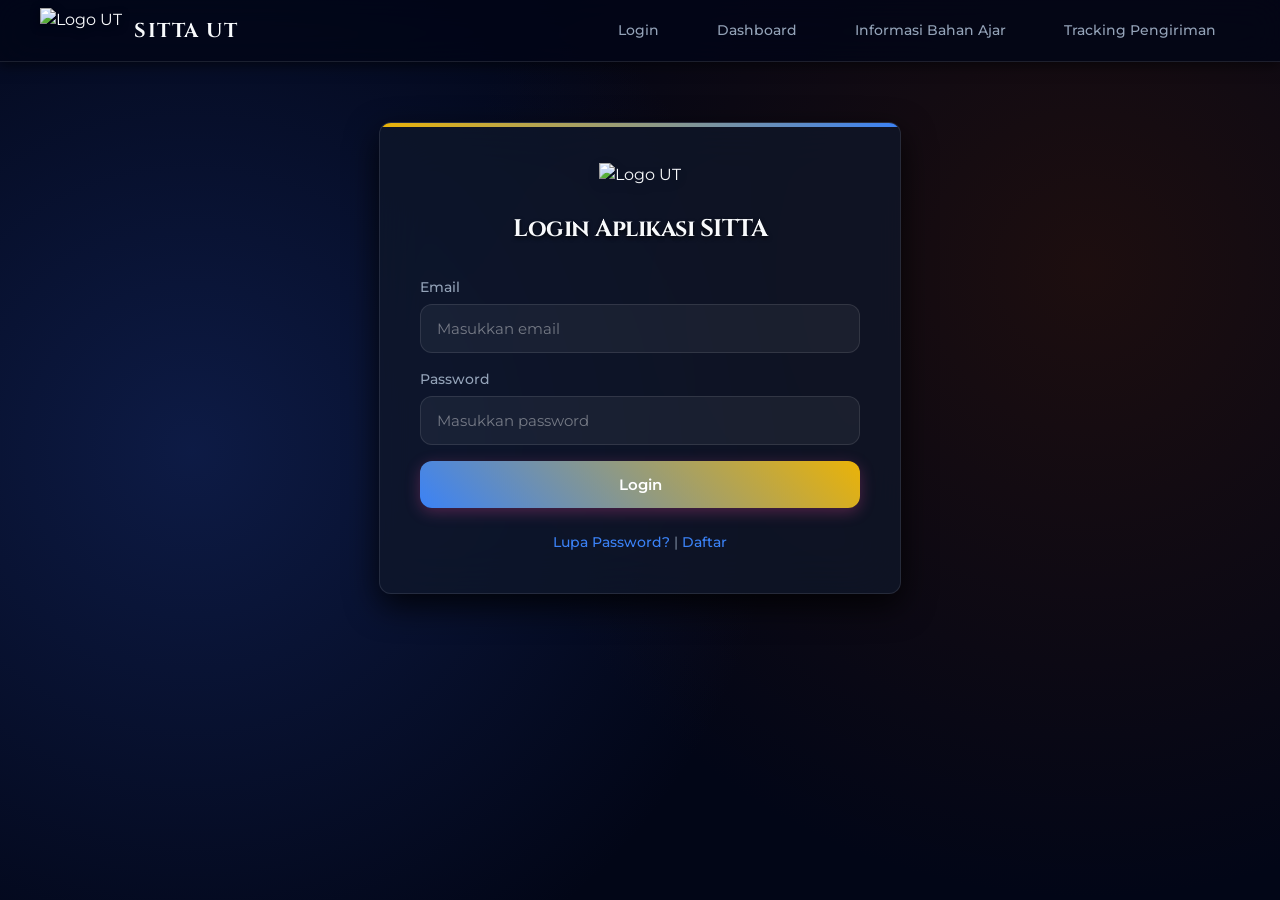
==== dashboard.html @ b8e76d59 "Final overhaul and fixes" ====
<!doctype html>
<html lang="id">
  <head>
    <meta charset="UTF-8" />
    <meta name="viewport" content="width=device-width, initial-scale=1.0" />
    <title>Dashboard SITTA</title>
    <link rel="stylesheet" href="css/style.css" />
  </head>
  <body>
    <nav class="navbar">
      <div class="nav-brand">
        <img src="https://1.bp.blogspot.com/-1clLdnqn9Ac/UMvqQKhf_rI/AAAAAAAAA4M/g4ABaiqOYeM/s1600/Logo+UT-Universitas-Terbuka.png" alt="Logo UT" />
        <span>SITTA UT</span>
      </div>
      <ul>
        <li><a href="dashboard.html">Dashboard</a></li>
        <li><a href="stok.html">Informasi Bahan Ajar</a></li>
        <li><a href="tracking.html">Tracking Pengiriman</a></li>
        <li class="dropdown">
          <a href="#">Laporan ▾</a>
          <ul class="dropdown-content">
            <li><a href="#">Monitoring Progress DO</a></li>
            <li><a href="#">Rekap Bahan Ajar</a></li>
          </ul>
        </li>
        <li><a href="index.html" style="color: var(--accent-color);">Logout</a></li>
      </ul>
    </nav>

    <section class="content">
      <div style="display: flex; justify-content: space-between; align-items: flex-start; margin-bottom: 20px;">
        <h2>Dashboard Aplikasi SITTA</h2>
        <div id="realtimeClock" style="font-family: monospace; font-size: 1.2em; color: var(--secondary); background: rgba(0,0,0,0.3); padding: 8px 16px; border-radius: 8px; border: 1px solid var(--border);"></div>
      </div>
      <p id="greeting"></p>
    </section>

    <script src="js/script.js"></script>
  </body>
</html>
---- css/style.css ----
@import url("https://fonts.googleapis.com/css2?family=Cinzel:wght@400;600;700&family=Montserrat:wght@300;400;500;600;700&display=swap");

:root {
  --primary: #3b82f6; /* Bright cinematic blue */
  --primary-hover: #2563eb;
  --secondary: #eab308; /* Cinematic Gold/Yellow */
  --bg-color: #020617; /* Deep cinematic black */
  --surface: rgba(15, 23, 42, 0.75); /* Dark cinematic glass */
  --text-main: #f8fafc;
  --text-muted: #94a3b8;
  --border: rgba(255, 255, 255, 0.1);
  --danger: #ef4444;
  --success: #10b981;
  --radius: 12px;
  --shadow-sm: 0 4px 12px rgba(0, 0, 0, 0.5);
  --shadow-md: 0 12px 32px rgba(0, 0, 0, 0.8);
  --shadow-lg: 0 24px 48px rgba(0, 0, 0, 0.95);
}

body {
  font-family:
    "Montserrat",
    -apple-system,
    BlinkMacSystemFont,
    sans-serif;
  background-color: var(--bg-color);
  background-image:
    radial-gradient(circle at 15% 50%, rgba(30, 58, 138, 0.4), transparent 50%),
    radial-gradient(circle at 85% 30%, rgba(69, 26, 3, 0.4), transparent 50%);
  background-attachment: fixed;
  color: var(--text-main);
  margin: 0;
  padding: 0;
  min-height: 100vh;
  display: flex;
  flex-direction: column;
  line-height: 1.5;
}

h1,
h2,
h3,
h4 {
  font-family: "Cinzel", serif;
  font-weight: 700;
  color: var(--text-main);
  margin-top: 0;
  text-shadow: 0 2px 4px rgba(0, 0, 0, 0.8);
  letter-spacing: 1px;
}

/* NAVBAR */
.navbar {
  background: rgba(2, 6, 23, 0.8);
  backdrop-filter: blur(16px);
  -webkit-backdrop-filter: blur(16px);
  border-bottom: 1px solid var(--border);
  box-shadow: var(--shadow-sm);
  position: sticky;
  top: 0;
  z-index: 50;
  display: flex;
  justify-content: space-between;
  align-items: center;
  padding: 0 40px;
}

.navbar .nav-brand {
  display: flex;
  align-items: center;
  gap: 12px;
}

.navbar .nav-brand img {
  height: 45px;
  filter: drop-shadow(0 2px 4px rgba(0, 0, 0, 0.5));
}

.navbar .nav-brand span {
  font-family: "Cinzel", serif;
  font-weight: 700;
  font-size: 20px;
  color: var(--text-main);
  letter-spacing: 1.5px;
}

.navbar ul {
  list-style: none;
  padding: 0;
  margin: 0;
  display: flex;
  justify-content: center;
  align-items: center;
  gap: 10px;
}

.navbar li {
  position: relative;
}

.navbar a {
  color: var(--text-muted);
  padding: 20px 24px;
  display: block;
  text-decoration: none;
  font-weight: 500;
  font-size: 14px;
  transition: all 0.2s ease;
}

.navbar a:hover,
.navbar a.active {
  color: var(--primary);
  background: rgba(139, 92, 246, 0.1);
  border-radius: 8px;
}

/* DROPDOWN */
.dropdown-content {
  display: none;
  position: absolute;
  top: 100%;
  left: 50%;
  transform: translateX(-50%) translateY(10px);
  background: var(--surface);
  min-width: 220px;
  border: 1px solid var(--border);
  box-shadow: var(--shadow-lg);
  border-radius: 12px;
  overflow: hidden;
  z-index: 100;
  opacity: 0;
  transition: all 0.3s ease;
  -webkit-backdrop-filter: blur(16px);
}

.dropdown:hover .dropdown-content {
  display: block;
  transform: translateX(-50%) translateY(0);
  opacity: 1;
  animation: slideDown 0.3s cubic-bezier(0.16, 1, 0.3, 1);
}

.dropdown-content a {
  padding: 12px 20px;
  border-bottom: 1px solid var(--border);
}

.dropdown-content a:last-child {
  border-bottom: none;
}

.dropdown-content a:hover {
  background: rgba(139, 92, 246, 0.1);
  color: var(--primary);
  padding-left: 25px;
}

/* CARDS / CONTAINERS */
.login-container,
.content,
.stok-container,
.tracking-container {
  background: var(--surface);
  backdrop-filter: blur(24px);
  -webkit-backdrop-filter: blur(24px);
  margin: 60px auto;
  padding: 40px;
  width: 90%;
  max-width: 440px;
  border-radius: var(--radius);
  box-shadow: var(--shadow-md);
  border: 1px solid var(--border);
  animation: slideUp 0.8s cubic-bezier(0.16, 1, 0.3, 1);
  position: relative;
  overflow: hidden;
}

.login-container::before,
.content::before,
.stok-container::before,
.tracking-container::before {
  content: "";
  position: absolute;
  top: 0;
  left: 0;
  right: 0;
  height: 4px;
  background: linear-gradient(90deg, var(--secondary), var(--primary));
}

.content,
.stok-container,
.tracking-container {
  max-width: 1000px;
}

/* LOGIN SPECIFIC */
.login-container {
  text-align: center;
}

.logo {
  width: 90px;
  margin-bottom: 24px;
  transition: transform 0.3s cubic-bezier(0.175, 0.885, 0.32, 1.275);
  filter: drop-shadow(0 4px 6px rgba(0, 0, 0, 0.1));
}

.logo:hover {
  transform: scale(1.1) rotate(5deg);
}

.login-container h2 {
  font-size: 24px;
  margin-bottom: 30px;
  letter-spacing: -0.5px;
}

/* FORMS */
form {
  display: flex;
  flex-direction: column;
  gap: 16px;
}

label {
  display: block;
  text-align: left;
  font-weight: 500;
  font-size: 14px;
  color: var(--text-muted);
  margin-bottom: -10px;
}

input[type="email"],
input[type="password"],
input[type="text"],
input[type="number"] {
  width: 100%;
  padding: 14px 16px;
  border: 1.5px solid var(--border);
  border-radius: 12px;
  font-family: inherit;
  font-size: 15px;
  color: var(--text-main);
  background-color: rgba(255, 255, 255, 0.05);
  transition: all 0.3s ease;
  box-sizing: border-box;
}

input::placeholder {
  color: rgba(255, 255, 255, 0.4);
}

input:focus {
  outline: none;
  border-color: var(--secondary);
  background-color: rgba(255, 255, 255, 0.1);
  box-shadow: 0 0 0 4px rgba(234, 179, 8, 0.2);
}

/* BUTTONS */
.btn {
  background: linear-gradient(45deg, var(--primary), var(--secondary));
  color: white;
  border: none;
  padding: 14px 24px;
  font-family: inherit;
  font-size: 15px;
  font-weight: 600;
  border-radius: 12px;
  cursor: pointer;
  transition: all 0.3s ease;
  width: 100%;
  display: inline-flex;
  justify-content: center;
  align-items: center;
  gap: 8px;
  box-shadow: 0 4px 15px rgba(236, 72, 153, 0.3);
}

.btn:hover {
  transform: translateY(-2px);
  box-shadow: 0 6px 20px rgba(236, 72, 153, 0.5);
  background: linear-gradient(45deg, var(--secondary), var(--primary));
}

.btn:active {
  transform: translateY(0);
}

.btn-small {
  padding: 8px 16px;
  font-size: 13px;
  width: auto;
  border-radius: 8px;
}

.btn-danger {
  background: var(--surface);
  color: var(--danger);
  border: 1px solid var(--danger);
  box-shadow: none;
}

.btn-danger:hover {
  background: var(--danger);
  color: white;
  box-shadow: 0 4px 6px -1px rgba(239, 68, 68, 0.2);
}

/* LINKS */
.links {
  margin-top: 24px;
  font-size: 14px;
  color: var(--text-muted);
}

.links a {
  color: var(--primary);
  text-decoration: none;
  font-weight: 500;
  transition: color 0.2s;
}

.links a:hover {
  color: var(--secondary);
  text-decoration: underline;
}

/* TABLES */
.table-wrapper {
  overflow-x: auto;
  margin: 24px 0;
  border-radius: 12px;
  border: 1px solid var(--border);
  box-shadow: var(--shadow-sm);
  background: rgba(255, 255, 255, 0.5);
}

table {
  width: 100%;
  border-collapse: collapse;
  text-align: left;
}

th,
td {
  padding: 16px 20px;
  border-bottom: 1px solid var(--border);
}

th {
  background-color: rgba(0, 0, 0, 0.4);
  color: var(--secondary);
  font-weight: 600;
  font-size: 13px;
  text-transform: uppercase;
  letter-spacing: 1px;
}

td {
  font-size: 14px;
  color: var(--text-main);
}

tr:last-child td {
  border-bottom: none;
}

tr:hover td {
  background-color: rgba(255, 255, 255, 0.05);
}

/* MODALS */
.modal {
  display: none;
  position: fixed;
  top: 0;
  left: 0;
  width: 100%;
  height: 100%;
  background: rgba(15, 23, 42, 0.6);
  -webkit-backdrop-filter: blur(4px);
  z-index: 1000;
  opacity: 0;
  transition: opacity 0.3s ease;
}

.modal.show {
  display: flex;
  opacity: 1;
  align-items: center;
  justify-content: center;
}

.modal-content {
  background: var(--surface);
  backdrop-filter: blur(16px);
  border: 1px solid var(--border);
  padding: 40px;
  width: 90%;
  max-width: 400px;
  border-radius: var(--radius);
  box-shadow: var(--shadow-lg);
  position: relative;
  transform: scale(0.95) translateY(20px);
  transition: all 0.3s cubic-bezier(0.16, 1, 0.3, 1);
}

.modal.show .modal-content {
  transform: scale(1) translateY(0);
}

.close {
  position: absolute;
  top: 20px;
  right: 24px;
  font-size: 24px;
  color: var(--text-muted);
  cursor: pointer;
  transition: color 0.2s;
  line-height: 1;
}

.close:hover {
  color: var(--danger);
}

/* TIMELINE (Tracking) */
.timeline {
  position: relative;
  margin: 40px 0 20px 0;
  padding: 0;
  list-style: none;
}

.timeline::before {
  content: "";
  position: absolute;
  top: 0;
  bottom: 0;
  width: 2px;
  background: var(--border);
  left: 24px;
}

.timeline-item {
  position: relative;
  padding-left: 60px;
  margin-bottom: 30px;
}

.timeline-item::before {
  content: "";
  position: absolute;
  left: 17px;
  top: 4px;
  width: 16px;
  height: 16px;
  border-radius: 50%;
  background: var(--surface);
  border: 3px solid var(--border);
  box-shadow: 0 0 0 4px var(--surface);
  transition: all 0.3s;
  z-index: 2;
}

.timeline-item.active::before {
  border-color: var(--secondary);
  background: var(--secondary);
  box-shadow: 0 0 0 4px rgba(236, 72, 153, 0.2);
}

.timeline-date {
  font-size: 13px;
  color: var(--text-muted);
  font-weight: 500;
  margin-bottom: 6px;
}

.timeline-content {
  background: rgba(255, 255, 255, 0.6);
  padding: 20px;
  border: 1px solid var(--border);
  border-radius: 12px;
  transition: transform 0.2s;
}

.timeline-content:hover {
  transform: translateX(4px);
  border-color: var(--primary);
}

.timeline-content h4 {
  margin: 0 0 8px 0;
  font-size: 16px;
  color: var(--text-main);
}

.timeline-content p {
  margin: 0;
  font-size: 14px;
  color: var(--text-muted);
}

/* TOASTS */
#toast-container {
  position: fixed;
  bottom: 32px;
  right: 32px;
  z-index: 9999;
  display: flex;
  flex-direction: column;
  gap: 12px;
}

.toast {
  background: var(--surface);
  backdrop-filter: blur(10px);
  color: var(--text-main);
  padding: 16px 24px;
  border-radius: 12px;
  box-shadow: var(--shadow-lg);
  display: flex;
  align-items: center;
  gap: 16px;
  font-size: 14px;
  font-weight: 500;
  border-left: 4px solid var(--border);
  transform: translateX(120%);
  animation: slideInRight 0.4s cubic-bezier(0.16, 1, 0.3, 1) forwards;
}

.toast.success {
  border-left-color: var(--success);
}
.toast.error {
  border-left-color: var(--danger);
}

.toast.fade-out {
  animation: slideOutRight 0.3s ease-in forwards;
}

/* ANIMATIONS */
@keyframes slideUp {
  from {
    opacity: 0;
    transform: translateY(20px);
  }
  to {
    opacity: 1;
    transform: translateY(0);
  }
}

@keyframes slideDown {
  from {
    opacity: 0;
    transform: translateY(-10px);
  }
  to {
    opacity: 1;
    transform: translateY(0);
  }
}

@keyframes slideInRight {
  to {
    transform: translateX(0);
  }
}

@keyframes slideOutRight {
  to {
    transform: translateX(120%);
    opacity: 0;
  }
}

@keyframes shake {
  0%,
  100% {
    transform: translateX(0);
  }
  20%,
  60% {
    transform: translateX(-6px);
  }
  40%,
  80% {
    transform: translateX(6px);
  }
}

.shake {
  animation: shake 0.4s cubic-bezier(0.36, 0.07, 0.19, 0.97) both;
}
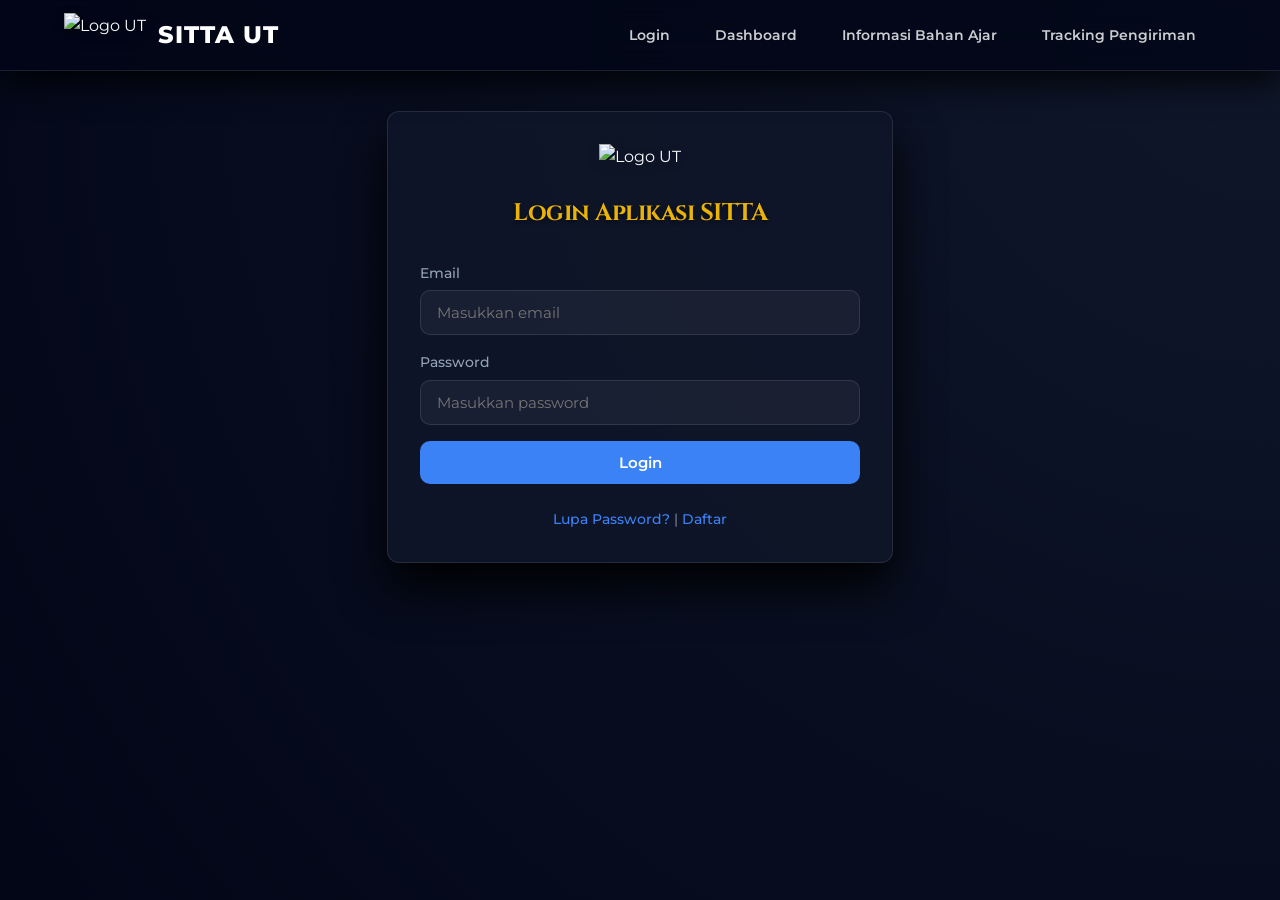
==== commit f785cde1: "Update final: Memperbaiki tampilan cinematic dan semua fitur" ====
--- a/dashboard.html
+++ b/dashboard.html
@@ -5,6 +5,7 @@
     <meta name="viewport" content="width=device-width, initial-scale=1.0" />
     <title>Dashboard SITTA</title>
     <link rel="stylesheet" href="css/style.css" />
+    <link rel="stylesheet" href="https://cdnjs.cloudflare.com/ajax/libs/font-awesome/6.0.0/css/all.min.css" />
   </head>
   <body>
     <nav class="navbar">
@@ -19,22 +20,102 @@
         <li class="dropdown">
           <a href="#">Laporan ▾</a>
           <ul class="dropdown-content">
-            <li><a href="#">Monitoring Progress DO</a></li>
-            <li><a href="#">Rekap Bahan Ajar</a></li>
+            <li><a href="histori.html"><i class="fas fa-file-invoice" style="margin-right: 8px;"></i> Histori Transaksi</a></li>
+            <li><a href="tracking.html"><i class="fas fa-shipping-fast" style="margin-right: 8px;"></i> Monitoring Progress DO</a></li>
+            <li><a href="stok.html"><i class="fas fa-boxes" style="margin-right: 8px;"></i> Rekap Bahan Ajar</a></li>
           </ul>
         </li>
-        <li><a href="index.html" style="color: var(--accent-color);">Logout</a></li>
+        <li><a href="index.html" style="color: var(--danger);">Logout</a></li>
       </ul>
     </nav>
 
     <section class="content">
-      <div style="display: flex; justify-content: space-between; align-items: flex-start; margin-bottom: 20px;">
-        <h2>Dashboard Aplikasi SITTA</h2>
-        <div id="realtimeClock" style="font-family: monospace; font-size: 1.2em; color: var(--secondary); background: rgba(0,0,0,0.3); padding: 8px 16px; border-radius: 8px; border: 1px solid var(--border);"></div>
+      <div style="display: flex; justify-content: space-between; align-items: center; margin-bottom: 30px;">
+        <div>
+          <h2 id="greeting">Selamat Datang, Rina Wulandari</h2>
+          <p style="color: var(--text-muted); margin: 0;">Berikut adalah ringkasan operasional SITTA hari ini.</p>
+        </div>
+        <div id="realtimeClock" style="font-weight: 700; color: var(--secondary); background: var(--surface); padding: 12px 25px; border-radius: 12px; box-shadow: var(--shadow-md); border: 1px solid var(--border);"></div>
       </div>
-      <p id="greeting"></p>
+      
+      <!-- Summary Cards -->
+      <div class="stats-grid">
+        <div class="stat-card">
+          <div class="stat-icon" style="background: rgba(59, 130, 246, 0.2); color: #3b82f6;"><i class="fas fa-boxes"></i></div>
+          <div class="stat-info">
+            <h3 id="statTotalStok">1,587</h3>
+            <p>Total Stok Bahan Ajar</p>
+          </div>
+        </div>
+        <div class="stat-card">
+          <div class="stat-icon" style="background: rgba(16, 185, 129, 0.2); color: #10b981;"><i class="fas fa-check-circle"></i></div>
+          <div class="stat-info">
+            <h3 id="statDOSelesai">42</h3>
+            <p>DO Selesai (Bulan Ini)</p>
+          </div>
+        </div>
+        <div class="stat-card">
+          <div class="stat-icon" style="background: rgba(234, 179, 8, 0.2); color: #eab308;"><i class="fas fa-hourglass-half"></i></div>
+          <div class="stat-info">
+            <h3 id="statDOProses">12</h3>
+            <p>DO Dalam Proses</p>
+          </div>
+        </div>
+        <div class="stat-card">
+          <div class="stat-icon" style="background: rgba(239, 68, 68, 0.2); color: #ef4444;"><i class="fas fa-exclamation-triangle"></i></div>
+          <div class="stat-info">
+            <h3 id="statStokLimit">3</h3>
+            <p>Bahan Ajar Stok Limit</p>
+          </div>
+        </div>
+      </div>
+
+      <div style="display: grid; grid-template-columns: 2fr 1fr; gap: 30px; margin-top: 20px;">
+        <!-- Left Side: Recent Activity -->
+        <div>
+          <div style="display: flex; justify-content: space-between; align-items: center; margin-bottom: 20px;">
+            <h3 style="margin: 0;">Aktivitas Terkini</h3>
+            <a href="histori.html" style="font-size: 14px; font-weight: 600; text-decoration: none;">Lihat Semua &rarr;</a>
+          </div>
+          <div class="table-wrapper">
+            <table>
+              <thead>
+                <tr>
+                  <th>ID Transaksi</th>
+                  <th>Tanggal</th>
+                  <th>Nama</th>
+                  <th>Bahan Ajar</th>
+                  <th>Status</th>
+                </tr>
+              </thead>
+              <tbody id="recentActivityTable">
+                <!-- Populated by JS -->
+              </tbody>
+            </table>
+          </div>
+        </div>
+
+        <!-- Right Side: Stock Status / Quick Lists -->
+        <div>
+          <h3 style="margin-bottom: 20px;">Stok per Bahan Ajar</h3>
+          <div style="background: var(--surface); border: 1px solid var(--border); border-radius: 16px; padding: 20px; box-shadow: var(--shadow-md);">
+            <div id="stockListDashboard">
+              <!-- Populated by JS -->
+            </div>
+          </div>
+          
+          <h3 style="margin-top: 30px; margin-bottom: 20px;">Transaksi per Pengguna</h3>
+          <div style="background: var(--surface); border: 1px solid var(--border); border-radius: 16px; padding: 20px; box-shadow: var(--shadow-md);">
+            <div id="userActivityList">
+              <!-- Populated by JS -->
+            </div>
+          </div>
+        </div>
+      </div>
     </section>
 
+
+    <script src="js/data.js"></script>
     <script src="js/script.js"></script>
   </body>
 </html>
--- a/css/style.css
+++ b/css/style.css
@@ -5,28 +5,24 @@
   --primary-hover: #2563eb;
   --secondary: #eab308; /* Cinematic Gold/Yellow */
   --bg-color: #020617; /* Deep cinematic black */
-  --surface: rgba(15, 23, 42, 0.75); /* Dark cinematic glass */
+  --surface: rgba(15, 23, 42, 0.8); /* Dark cinematic glass */
   --text-main: #f8fafc;
   --text-muted: #94a3b8;
   --border: rgba(255, 255, 255, 0.1);
   --danger: #ef4444;
   --success: #10b981;
+  --warning: #eab308;
+  --info: #3b82f6;
   --radius: 12px;
   --shadow-sm: 0 4px 12px rgba(0, 0, 0, 0.5);
   --shadow-md: 0 12px 32px rgba(0, 0, 0, 0.8);
   --shadow-lg: 0 24px 48px rgba(0, 0, 0, 0.95);
+  --shadow-xl: 0 32px 64px rgba(0, 0, 0, 1);
 }
 
 body {
-  font-family:
-    "Montserrat",
-    -apple-system,
-    BlinkMacSystemFont,
-    sans-serif;
-  background-color: var(--bg-color);
-  background-image:
-    radial-gradient(circle at 15% 50%, rgba(30, 58, 138, 0.4), transparent 50%),
-    radial-gradient(circle at 85% 30%, rgba(69, 26, 3, 0.4), transparent 50%);
+  font-family: 'Inter', 'Montserrat', sans-serif;
+  background: radial-gradient(circle at top right, #0f172a, #020617);
   background-attachment: fixed;
   color: var(--text-main);
   margin: 0;
@@ -34,35 +30,34 @@
   min-height: 100vh;
   display: flex;
   flex-direction: column;
-  line-height: 1.5;
-}
-
-h1,
-h2,
-h3,
-h4 {
-  font-family: "Cinzel", serif;
+  line-height: 1.6;
+  overflow-x: hidden;
+}
+
+h1, h2, h3, h4 {
+  font-family: 'Cinzel', serif;
   font-weight: 700;
-  color: var(--text-main);
+  color: var(--secondary);
   margin-top: 0;
-  text-shadow: 0 2px 4px rgba(0, 0, 0, 0.8);
   letter-spacing: 1px;
+  text-shadow: 0 2px 4px rgba(0,0,0,0.5);
 }
 
 /* NAVBAR */
 .navbar {
   background: rgba(2, 6, 23, 0.8);
-  backdrop-filter: blur(16px);
-  -webkit-backdrop-filter: blur(16px);
+  backdrop-filter: blur(20px);
+  -webkit-backdrop-filter: blur(20px);
   border-bottom: 1px solid var(--border);
-  box-shadow: var(--shadow-sm);
+  box-shadow: var(--shadow-md);
   position: sticky;
   top: 0;
-  z-index: 50;
+  z-index: 1000;
   display: flex;
   justify-content: space-between;
   align-items: center;
-  padding: 0 40px;
+  padding: 0 5%;
+  height: 70px;
 }
 
 .navbar .nav-brand {
@@ -77,11 +72,10 @@
 }
 
 .navbar .nav-brand span {
-  font-family: "Cinzel", serif;
-  font-weight: 700;
-  font-size: 20px;
-  color: var(--text-main);
-  letter-spacing: 1.5px;
+  font-weight: 800;
+  font-size: 24px;
+  color: #ffffff;
+  letter-spacing: 1px;
 }
 
 .navbar ul {
@@ -91,108 +85,95 @@
   display: flex;
   justify-content: center;
   align-items: center;
-  gap: 10px;
-}
-
-.navbar li {
-  position: relative;
+  gap: 5px;
 }
 
 .navbar a {
-  color: var(--text-muted);
-  padding: 20px 24px;
+  color: rgba(255, 255, 255, 0.8);
+  padding: 0 20px;
+  height: 70px;
+  line-height: 70px;
   display: block;
   text-decoration: none;
-  font-weight: 500;
+  font-weight: 600;
   font-size: 14px;
   transition: all 0.2s ease;
 }
 
 .navbar a:hover,
 .navbar a.active {
-  color: var(--primary);
-  background: rgba(139, 92, 246, 0.1);
-  border-radius: 8px;
+  color: #ffffff;
+  background: rgba(255, 255, 255, 0.1);
 }
 
 /* DROPDOWN */
+.dropdown {
+  position: relative;
+}
+
 .dropdown-content {
   display: none;
+  visibility: hidden;
+  opacity: 0;
   position: absolute;
   top: 100%;
-  left: 50%;
-  transform: translateX(-50%) translateY(10px);
-  background: var(--surface);
-  min-width: 220px;
+  left: 0;
+  background: var(--surface);
+  min-width: 240px;
+  box-shadow: var(--shadow-lg);
+  border-radius: 8px;
   border: 1px solid var(--border);
-  box-shadow: var(--shadow-lg);
-  border-radius: 12px;
-  overflow: hidden;
-  z-index: 100;
-  opacity: 0;
-  transition: all 0.3s ease;
-  -webkit-backdrop-filter: blur(16px);
-}
-
-.dropdown:hover .dropdown-content {
+  z-index: 1000;
+  padding: 8px 0;
+  backdrop-filter: blur(20px);
+  margin-top: 5px;
+  transition: opacity 0.2s ease, transform 0.2s ease;
+  transform: translateY(10px);
+}
+
+.dropdown.show .dropdown-content {
   display: block;
-  transform: translateX(-50%) translateY(0);
+  visibility: visible;
   opacity: 1;
-  animation: slideDown 0.3s cubic-bezier(0.16, 1, 0.3, 1);
+  transform: translateY(0);
 }
 
 .dropdown-content a {
   padding: 12px 20px;
-  border-bottom: 1px solid var(--border);
-}
-
-.dropdown-content a:last-child {
-  border-bottom: none;
+  color: var(--text-main);
+  font-size: 14px;
+  display: flex;
+  align-items: center;
+  gap: 10px;
+  transition: all 0.2s;
+  text-decoration: none;
 }
 
 .dropdown-content a:hover {
-  background: rgba(139, 92, 246, 0.1);
+  background: rgba(59, 130, 246, 0.15);
   color: var(--primary);
-  padding-left: 25px;
-}
-
-/* CARDS / CONTAINERS */
+}
+
 .login-container,
 .content,
 .stok-container,
 .tracking-container {
   background: var(--surface);
-  backdrop-filter: blur(24px);
-  -webkit-backdrop-filter: blur(24px);
-  margin: 60px auto;
-  padding: 40px;
+  margin: 40px auto;
+  padding: 32px;
   width: 90%;
   max-width: 440px;
   border-radius: var(--radius);
-  box-shadow: var(--shadow-md);
+  box-shadow: var(--shadow-lg);
   border: 1px solid var(--border);
-  animation: slideUp 0.8s cubic-bezier(0.16, 1, 0.3, 1);
   position: relative;
-  overflow: hidden;
-}
-
-.login-container::before,
-.content::before,
-.stok-container::before,
-.tracking-container::before {
-  content: "";
-  position: absolute;
-  top: 0;
-  left: 0;
-  right: 0;
-  height: 4px;
-  background: linear-gradient(90deg, var(--secondary), var(--primary));
+  overflow: visible;
 }
 
 .content,
 .stok-container,
 .tracking-container {
-  max-width: 1000px;
+  max-width: 1200px;
 }
 
 /* LOGIN SPECIFIC */
@@ -236,54 +217,51 @@
 input[type="email"],
 input[type="password"],
 input[type="text"],
-input[type="number"] {
+input[type="number"],
+input[type="date"],
+select {
   width: 100%;
-  padding: 14px 16px;
+  padding: 12px 16px;
   border: 1.5px solid var(--border);
-  border-radius: 12px;
+  border-radius: 10px;
   font-family: inherit;
   font-size: 15px;
   color: var(--text-main);
   background-color: rgba(255, 255, 255, 0.05);
-  transition: all 0.3s ease;
+  transition: all 0.2s ease;
   box-sizing: border-box;
 }
 
-input::placeholder {
-  color: rgba(255, 255, 255, 0.4);
-}
-
-input:focus {
+input:focus, select:focus {
   outline: none;
   border-color: var(--secondary);
-  background-color: rgba(255, 255, 255, 0.1);
+  background: rgba(255, 255, 255, 0.1);
   box-shadow: 0 0 0 4px rgba(234, 179, 8, 0.2);
 }
 
 /* BUTTONS */
 .btn {
-  background: linear-gradient(45deg, var(--primary), var(--secondary));
+  background: var(--primary);
   color: white;
   border: none;
-  padding: 14px 24px;
+  padding: 12px 24px;
   font-family: inherit;
   font-size: 15px;
   font-weight: 600;
-  border-radius: 12px;
+  border-radius: 10px;
   cursor: pointer;
-  transition: all 0.3s ease;
+  transition: all 0.2s ease;
   width: 100%;
   display: inline-flex;
   justify-content: center;
   align-items: center;
   gap: 8px;
-  box-shadow: 0 4px 15px rgba(236, 72, 153, 0.3);
 }
 
 .btn:hover {
-  transform: translateY(-2px);
-  box-shadow: 0 6px 20px rgba(236, 72, 153, 0.5);
-  background: linear-gradient(45deg, var(--secondary), var(--primary));
+  background: var(--primary-hover);
+  transform: translateY(-1px);
+  box-shadow: var(--shadow-md);
 }
 
 .btn:active {
@@ -332,11 +310,12 @@
 /* TABLES */
 .table-wrapper {
   overflow-x: auto;
-  margin: 24px 0;
+  margin: 20px 0;
   border-radius: 12px;
   border: 1px solid var(--border);
   box-shadow: var(--shadow-sm);
-  background: rgba(255, 255, 255, 0.5);
+  background: var(--surface);
+  backdrop-filter: blur(12px);
 }
 
 table {
@@ -354,10 +333,11 @@
 th {
   background-color: rgba(0, 0, 0, 0.4);
   color: var(--secondary);
-  font-weight: 600;
-  font-size: 13px;
+  font-weight: 700;
+  font-size: 12px;
   text-transform: uppercase;
-  letter-spacing: 1px;
+  letter-spacing: 0.05em;
+  border-bottom: 2px solid var(--border);
 }
 
 td {
@@ -481,11 +461,12 @@
 }
 
 .timeline-content {
-  background: rgba(255, 255, 255, 0.6);
+  background: var(--surface);
   padding: 20px;
   border: 1px solid var(--border);
   border-radius: 12px;
   transition: transform 0.2s;
+  backdrop-filter: blur(10px);
 }
 
 .timeline-content:hover {
@@ -502,7 +483,7 @@
 .timeline-content p {
   margin: 0;
   font-size: 14px;
-  color: var(--text-muted);
+  color: var(--text-main);
 }
 
 /* TOASTS */
@@ -598,3 +579,295 @@
 .shake {
   animation: shake 0.4s cubic-bezier(0.36, 0.07, 0.19, 0.97) both;
 }
+
+/* DASHBOARD SUMMARY CARDS */
+.stats-grid {
+  display: grid;
+  grid-template-columns: repeat(auto-fit, minmax(240px, 1fr));
+  gap: 20px;
+  margin-bottom: 30px;
+}
+
+.stat-card {
+  background: #ffffff;
+  padding: 24px;
+  border-radius: 16px;
+  border: 1px solid var(--border);
+  box-shadow: var(--shadow-sm);
+  display: flex;
+  align-items: center;
+  gap: 20px;
+  transition: transform 0.2s, box-shadow 0.2s;
+}
+
+.stat-card:hover {
+  transform: translateY(-4px);
+  box-shadow: var(--shadow-lg);
+}
+
+.stat-icon {
+  width: 56px;
+  height: 56px;
+  border-radius: 14px;
+  display: flex;
+  align-items: center;
+  justify-content: center;
+  font-size: 24px;
+}
+
+.stat-info h3 {
+  margin: 0;
+  font-size: 28px;
+  color: var(--text-main);
+  line-height: 1;
+}
+
+.stat-info p {
+  margin: 4px 0 0;
+  color: var(--text-muted);
+  font-size: 14px;
+  font-weight: 500;
+}
+
+/* BADGES */
+.badge {
+  padding: 4px 12px;
+  border-radius: 20px;
+  font-size: 12px;
+  font-weight: 700;
+  text-transform: uppercase;
+}
+
+.badge-success { background: rgba(16, 185, 129, 0.2); color: #10b981; }
+.badge-warning { background: rgba(245, 158, 11, 0.2); color: #f59e0b; }
+.badge-danger { background: rgba(239, 68, 68, 0.2); color: #ef4444; }
+.badge-info { background: rgba(59, 130, 246, 0.2); color: #3b82f6; }
+
+/* PROGRESS BARS */
+.progress-container {
+  width: 100%;
+  height: 8px;
+  background: rgba(255, 255, 255, 0.05);
+  border-radius: 10px;
+  overflow: hidden;
+  margin: 8px 0;
+}
+
+.progress-bar {
+  height: 100%;
+  border-radius: 10px;
+  transition: width 0.5s ease-out;
+}
+
+/* SEARCH & FILTER BAR */
+.filter-bar {
+  display: flex;
+  gap: 15px;
+  margin-bottom: 20px;
+  flex-wrap: wrap;
+  align-items: center;
+  background: var(--surface);
+  padding: 15px;
+  border-radius: 12px;
+  border: 1px solid var(--border);
+  box-shadow: var(--shadow-sm);
+  backdrop-filter: blur(10px);
+}
+
+.filter-group {
+  display: flex;
+  align-items: center;
+  gap: 10px;
+  flex-grow: 1;
+}
+
+.filter-group.small {
+  flex-grow: 0;
+  min-width: 150px;
+}
+
+/* STOCK CARDS (Image 5 style) */
+.stock-card {
+  background: var(--surface);
+  border-radius: 16px;
+  border: 1px solid var(--border);
+  overflow: hidden;
+  box-shadow: var(--shadow-sm);
+  transition: all 0.3s cubic-bezier(0.4, 0, 0.2, 1);
+  backdrop-filter: blur(10px);
+}
+
+.stock-card:hover {
+  transform: translateY(-5px);
+  box-shadow: var(--shadow-xl);
+}
+
+.stock-header {
+  background: var(--primary);
+  color: #ffffff;
+  padding: 15px 20px;
+}
+
+.stock-header h4 {
+  color: #ffffff;
+  margin: 0;
+  font-size: 14px;
+}
+
+.stock-header h3 {
+  color: #ffffff;
+  margin: 5px 0 0;
+  font-size: 18px;
+}
+
+.stock-body {
+  padding: 20px;
+}
+
+.stock-row {
+  display: flex;
+  justify-content: space-between;
+  margin-bottom: 8px;
+  font-size: 14px;
+}
+
+.stock-label {
+  color: var(--text-muted);
+}
+
+.stock-value {
+  font-weight: 600;
+  color: var(--text-main);
+}
+
+@media (max-width: 768px) {
+    body {
+        background: radial-gradient(circle at top right, #0f172a, #020617);
+    }
+    .navbar {
+        flex-direction: column;
+        padding: 15px;
+    }
+    .stats-grid {
+        grid-template-columns: 1fr;
+    }
+    .filter-bar {
+        flex-direction: column;
+        align-items: stretch;
+    }
+}
+
+/* CART & CHECKOUT UI */
+.floating-cart {
+  position: fixed;
+  bottom: 40px;
+  right: 40px;
+  width: 65px;
+  height: 65px;
+  background: var(--secondary);
+  color: #000;
+  border-radius: 50%;
+  display: flex;
+  align-items: center;
+  justify-content: center;
+  font-size: 24px;
+  cursor: pointer;
+  box-shadow: 0 8px 32px rgba(234, 179, 8, 0.4);
+  z-index: 999;
+  transition: all 0.3s cubic-bezier(0.175, 0.885, 0.32, 1.275);
+  border: 2px solid rgba(255, 255, 255, 0.2);
+}
+
+.floating-cart:hover {
+  transform: scale(1.1) translateY(-5px);
+  box-shadow: 0 12px 40px rgba(234, 179, 8, 0.6);
+}
+
+.cart-badge {
+  position: absolute;
+  top: -5px;
+  right: -5px;
+  background: var(--danger);
+  color: white;
+  width: 24px;
+  height: 24px;
+  border-radius: 50%;
+  font-size: 12px;
+  font-weight: 700;
+  display: flex;
+  align-items: center;
+  justify-content: center;
+  border: 2px solid var(--bg-color);
+}
+
+/* ANIMATIONS */
+@keyframes fadeIn {
+  from { opacity: 0; transform: translateY(10px); }
+  to { opacity: 1; transform: translateY(0); }
+}
+
+@keyframes slideUp {
+  from { opacity: 0; transform: translate(-50%, 20px); }
+  to { opacity: 1; transform: translate(-50%, 0); }
+}
+
+@keyframes fadeOut {
+  from { opacity: 1; }
+  to { opacity: 0; }
+}
+
+/* FIX FLYING REPORT / LAYOUT ISSUES */
+.content {
+  position: relative;
+  min-height: calc(100vh - 80px);
+}
+
+.table-wrapper table {
+  width: 100%;
+  border-collapse: collapse;
+}
+
+/* RECEIPT (STRUK) STYLES */
+.receipt-paper {
+  background: #fff;
+  color: #333;
+  padding: 30px;
+  border-radius: 2px;
+  font-family: 'Courier New', Courier, monospace;
+  box-shadow: 0 0 20px rgba(0,0,0,0.5);
+  position: relative;
+  overflow: hidden;
+  margin: 0 auto;
+}
+
+.receipt-header {
+  text-align: center;
+  border-bottom: 2px dashed #ccc;
+  padding-bottom: 15px;
+  margin-bottom: 15px;
+}
+
+.receipt-item {
+  display: flex;
+  justify-content: space-between;
+  margin-bottom: 10px;
+  font-size: 14px;
+}
+
+.receipt-total {
+  border-top: 2px dashed #ccc;
+  margin-top: 15px;
+  padding-top: 15px;
+  font-weight: 700;
+  font-size: 18px;
+  display: flex;
+  justify-content: space-between;
+}
+
+.receipt-footer {
+  text-align: center;
+  margin-top: 30px;
+  font-size: 12px;
+  color: #666;
+}
+
